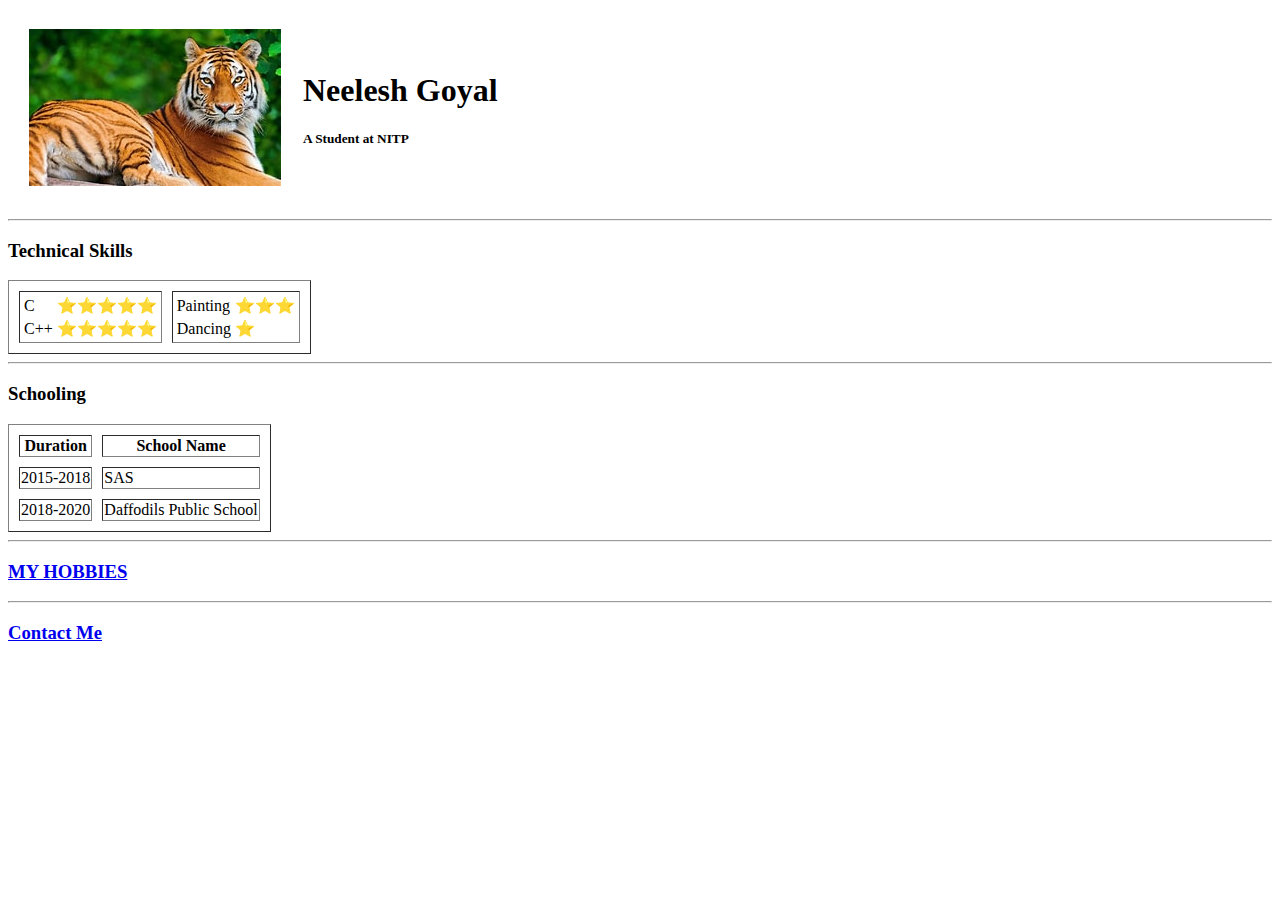
==== index.html @ 8b860560 "Add initial cv wesite files" ====
<!DOCTYPE html>
<html lang="en">
<head>
    <meta charset="UTF-8">
    <title>Neelesh's Personal Site</title>
</head>
<body>
    <table cellspacing = "20">
        <tr>
            <td><img src="th.jfif"></td>
            <td> <h1>Neelesh Goyal</h1>
                <h5>A Student at NITP</h5></td>
        </tr>
    </table>
  
   <hr>
   <p><h3>Technical Skills</h3></p>
   <table border="1" cellspacing = "10">
       <tr>
           <td>
               <table>
                   <tr>
                       <td>C</td>
                       <td>⭐⭐⭐⭐⭐</td>
                   </tr>
                   <tr>
                       <td>C++</td>
                       <td>⭐⭐⭐⭐⭐</td>
                   </tr>
               </table>
           </td>
           <td>
            <table>
                <tr>
                    <td>Painting</td>
                    <td>⭐⭐⭐</td>
                </tr>
                <tr>
                    <td>Dancing</td>
                    <td>⭐</td>
                </tr>
            </table>
        </td>
       </tr>
   </table>
   <hr>
   <p><h3>Schooling</h3></p>
   <table border="1" cellspacing = "10">
       <thead>
           <tr>
               <th>Duration</th>
               <th>School Name</th>
           </tr>
       </thead>
       <tr>
           <td>2015-2018</td>
           <td>SAS</td>
       </tr>
       <tr>
           <td>2018-2020</td>
           <td>Daffodils Public School</td>
       </tr>
   </table>
   <hr>
   <p><h3><a href="hobbies.html">MY HOBBIES</a></h3></p>
   <hr>
   <a href="contact.html"><h3>Contact Me</h3></a>
</body>
</html>
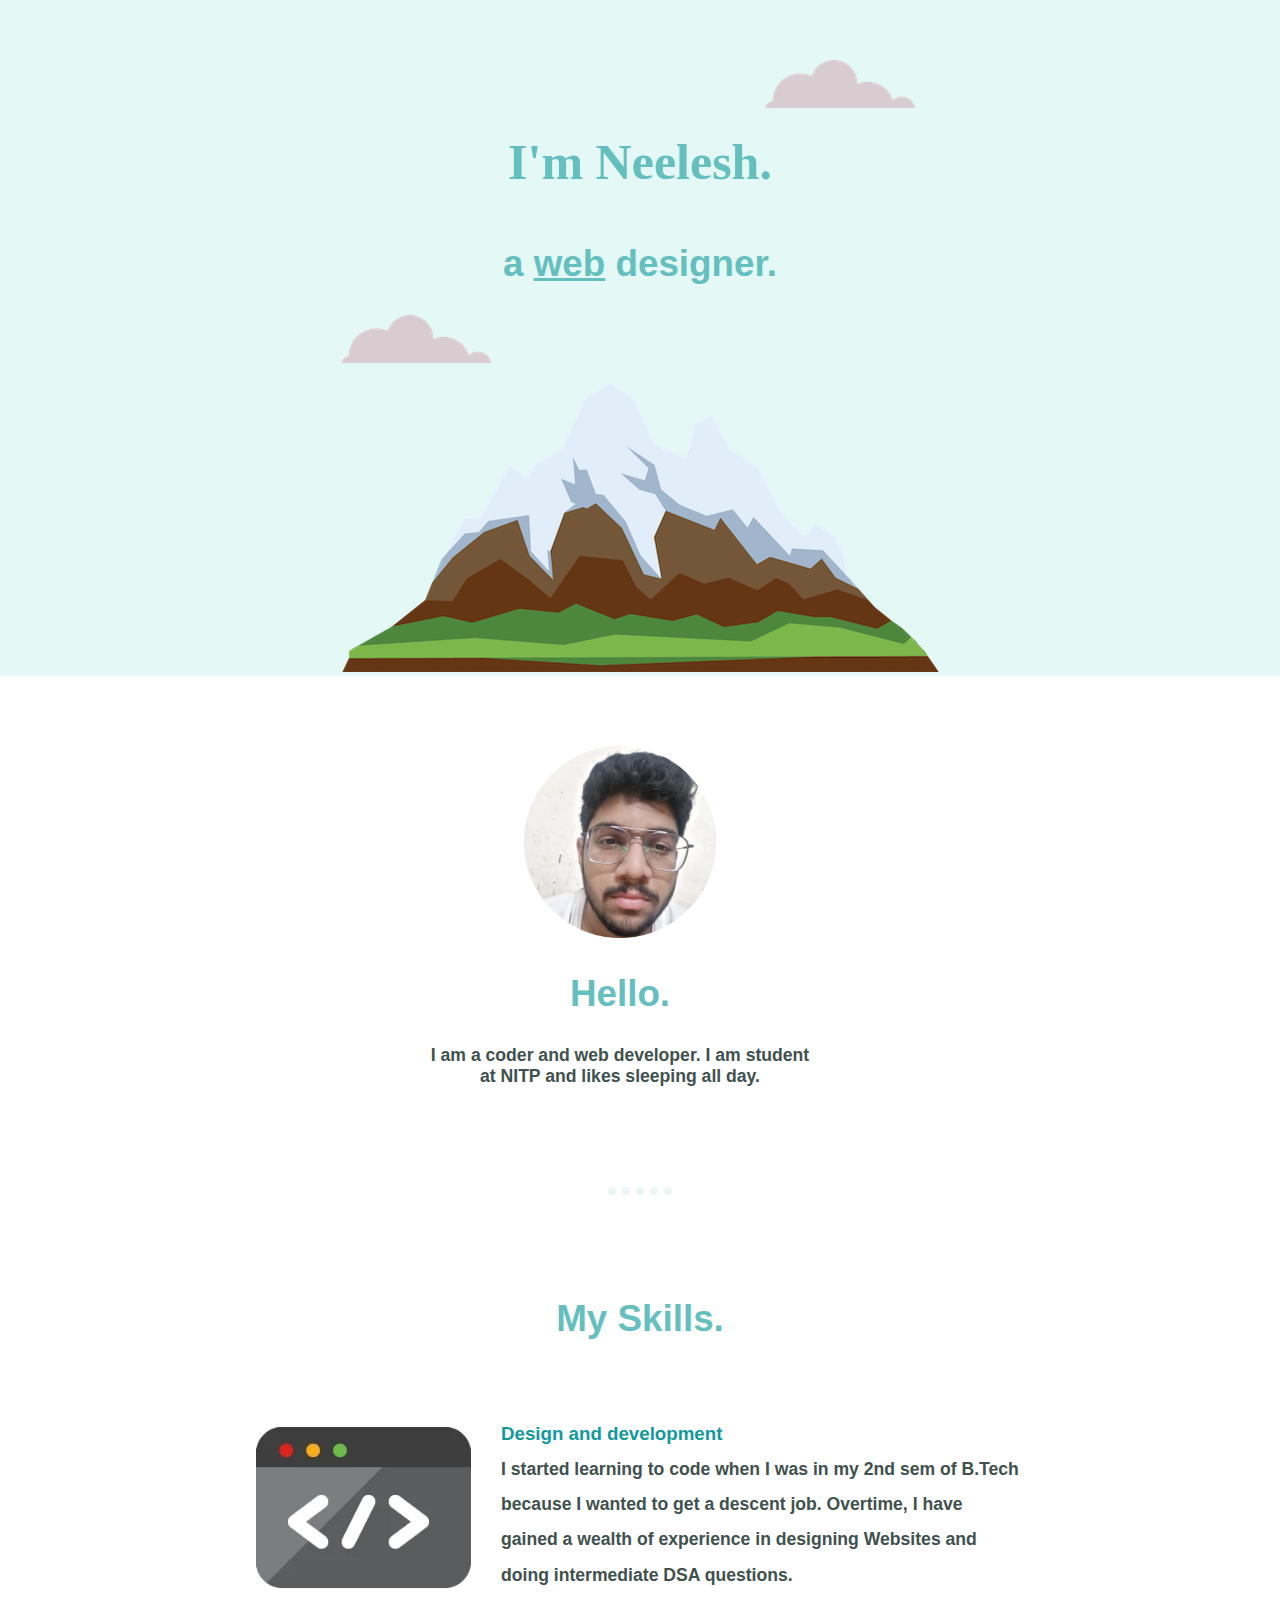
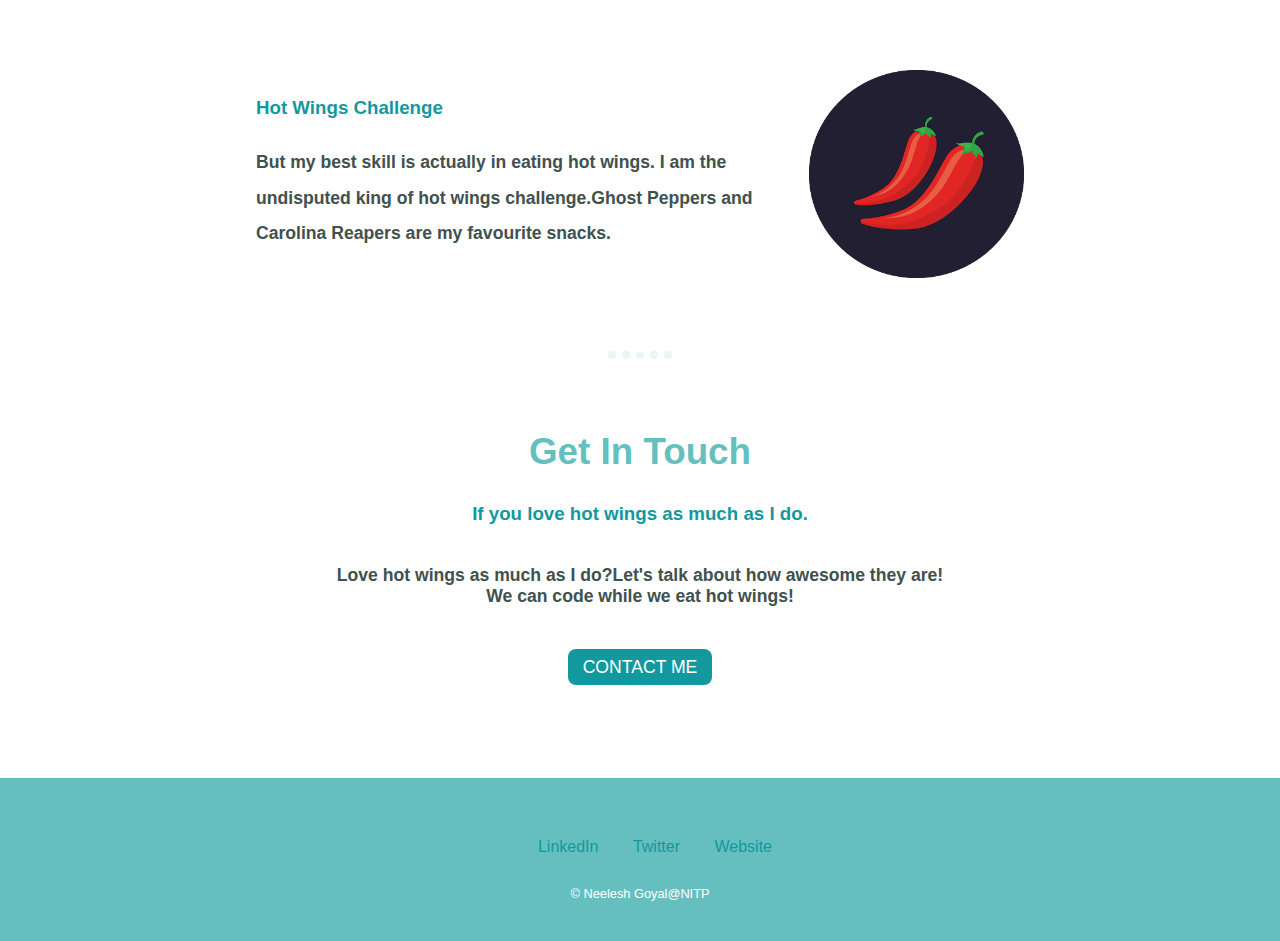
==== commit db0d073e: "Add files via upload" ====
--- a/index.html
+++ b/index.html
@@ -2,68 +2,54 @@
 <html lang="en">
 <head>
     <meta charset="UTF-8">
-    <title>Neelesh's Personal Site</title>
+    <title>Document</title>
+    <link rel="stylesheet" href="css/styles.css">
+    <link rel="icon" href="css/favicon.ico">
 </head>
 <body>
-    <table cellspacing = "20">
-        <tr>
-            <td><img src="th.jfif"></td>
-            <td> <h1>Neelesh Goyal</h1>
-                <h5>A Student at NITP</h5></td>
-        </tr>
-    </table>
-  
-   <hr>
-   <p><h3>Technical Skills</h3></p>
-   <table border="1" cellspacing = "10">
-       <tr>
-           <td>
-               <table>
-                   <tr>
-                       <td>C</td>
-                       <td>⭐⭐⭐⭐⭐</td>
-                   </tr>
-                   <tr>
-                       <td>C++</td>
-                       <td>⭐⭐⭐⭐⭐</td>
-                   </tr>
-               </table>
-           </td>
-           <td>
-            <table>
-                <tr>
-                    <td>Painting</td>
-                    <td>⭐⭐⭐</td>
-                </tr>
-                <tr>
-                    <td>Dancing</td>
-                    <td>⭐</td>
-                </tr>
-            </table>
-        </td>
-       </tr>
-   </table>
-   <hr>
-   <p><h3>Schooling</h3></p>
-   <table border="1" cellspacing = "10">
-       <thead>
-           <tr>
-               <th>Duration</th>
-               <th>School Name</th>
-           </tr>
-       </thead>
-       <tr>
-           <td>2015-2018</td>
-           <td>SAS</td>
-       </tr>
-       <tr>
-           <td>2018-2020</td>
-           <td>Daffodils Public School</td>
-       </tr>
-   </table>
-   <hr>
-   <p><h3><a href="hobbies.html">MY HOBBIES</a></h3></p>
-   <hr>
-   <a href="contact.html"><h3>Contact Me</h3></a>
-</body>
+    <div class="topcontainer">
+        <img class="top-cloud" src="images/cloud.png" alt="cloud-img"> 
+        <h1>I'm Neelesh.</h1>
+        <h2>a <span>web</span> designer.</h2>
+        <img class="bottom-cloud" src="images/cloud.png" alt="cloud-img"> 
+        <img src="images/mountain.png" alt="mountain-img">
+    </div>
+    <div class="middle-container">
+        <div class="profile">
+          <img class = "dp" src="images/dp.png" alt="">
+          <h2>Hello.</h2>
+          <p>I am a coder and web developer. I am student <br> at NITP and likes sleeping all day.</p>
+        </div>
+        <hr>
+        <div class="skills">
+          <h2 class="ms">My Skills.</h2>
+          <div class="skill-row">
+            <img class="code" src="images/code.webp" alt="">
+            <h3 class="dnd">Design and development</h3>
+            <p class="dndp">I started learning to code when I was in my 2nd sem of B.Tech because I wanted to get a descent job. Overtime, I have gained a wealth of experience in designing Websites and doing intermediate DSA questions.
+            </p>
+          </div>
+          <div class="skill-row">
+            <img class="chillies" src="images/chillies.png" alt="">
+            <h3>Hot Wings Challenge</h3>
+            <p>But my best skill is actually in eating hot wings. I am the undisputed king of hot wings challenge.Ghost Peppers and Carolina Reapers are my favourite snacks.</p>
+          </div>
+        </div>
+        <hr>
+        <div class="contact-me">
+          <h2 class="getintouch">Get In Touch</h2>
+          <h3>If you love hot wings as much as I do.</h3>
+          <p class="hotwings">Love hot wings as much as I do?Let's talk about how awesome they are! <br> We can code while we eat hot wings!</p>
+          <a class="btn" href="mailto:neeleshgoyal88@gmail.com">CONTACT ME</a>
+        </div>
+      </div>
+      
+      
+      <div class="bottom-container">
+        <a class="footer-link" href="https://www.linkedin.com/">LinkedIn</a>
+        <a class="footer-link" href="https://twitter.com/">Twitter</a>
+        <a class="footer-link" href="https://www.appbrewery.co/">Website</a>
+        <p class="last">© Neelesh Goyal@NITP</p>
+      </div>
+      
 </html>--- a/css/styles.css
+++ b/css/styles.css
@@ -0,0 +1,133 @@
+body{
+    font-family: sans-serif;
+    font-weight: 500;
+}
+hr{
+    border: 8px solid;
+    border-style: dotted none none none;
+    height: 4px;
+    width: 5%;
+    color: #EAF6F6;
+    margin-top: 100px;
+}
+div{
+    background-color: #E4F9F5;
+    padding-top: 60px;
+}
+body{
+    margin: 0;
+    text-align: center;
+}
+span{
+    text-decoration: underline;
+}
+h1{
+    margin: 0;
+    font-family: 'Lucida handwriting';
+    line-height: 2;
+    font-size: 50px;
+    color:  #66BFBF;
+    font-weight: bold;
+}
+h2{
+    color:  #66BFBF;
+    font-size: 2.3em;
+    font-family: sans-serif;
+}
+h3{
+    color: #11999E;
+}
+a{
+    color: #11999E;
+}
+p{
+    color: #40514E;
+    font-weight: bolder;
+    font-size: 1.1em;
+}
+.top-cloud{
+    position: relative;
+    left: 200px;
+}
+.bottom-cloud{
+    position: absolute;
+}
+.dp{
+    width: 30%;
+}
+.profile{
+    background-color: white;
+    width: 50%;
+    position: relative;
+    left: 300px;
+}
+.middle-container{
+    background-color: white;
+    padding-top: 10px;
+}
+.ms{
+    margin-top: 25;
+    margin-bottom: 0px;
+}
+.skill-row{
+    width: 60%;
+    margin: 0px auto;
+    text-align: left;
+    line-height: 2;
+    background-color: white;
+}
+.skills{
+    background-color: white;
+}
+.code{
+    width: 28%;
+    float: left;
+    margin-right: 30px;
+}
+.chillies{
+    width: 28%;
+    float: right;
+    margin-left: 30px;
+}
+.dnd{
+    margin-top: 15px;
+    margin-bottom: 0px;
+}
+.dndp{
+    margin-top: 0px;
+}
+.contact-me{
+    background-color: white;
+}
+.getintouch{
+    margin-top: 0px;
+}
+.hotwings{
+    margin-top: 40px;
+    margin-bottom: 50px;
+}
+.btn{
+    text-decoration: none;
+    font-size: 1.1em;
+    color: white;
+    background-color: #11999E;
+    padding: 8px 15px;
+    border-radius: 8px;
+    margin-bottom: 200px;
+}
+.footer-link{
+    text-decoration: none;
+    margin-left: 30px;
+}
+.bottom-container{
+    margin-top: 100px;
+    background-color: #66BFBF;
+    padding-bottom: 40px;
+}
+.last{
+    margin-top: 30px;
+    margin-bottom: 0px;
+    color: white;
+    font-size: 0.8em;
+    font-weight: 500;
+}